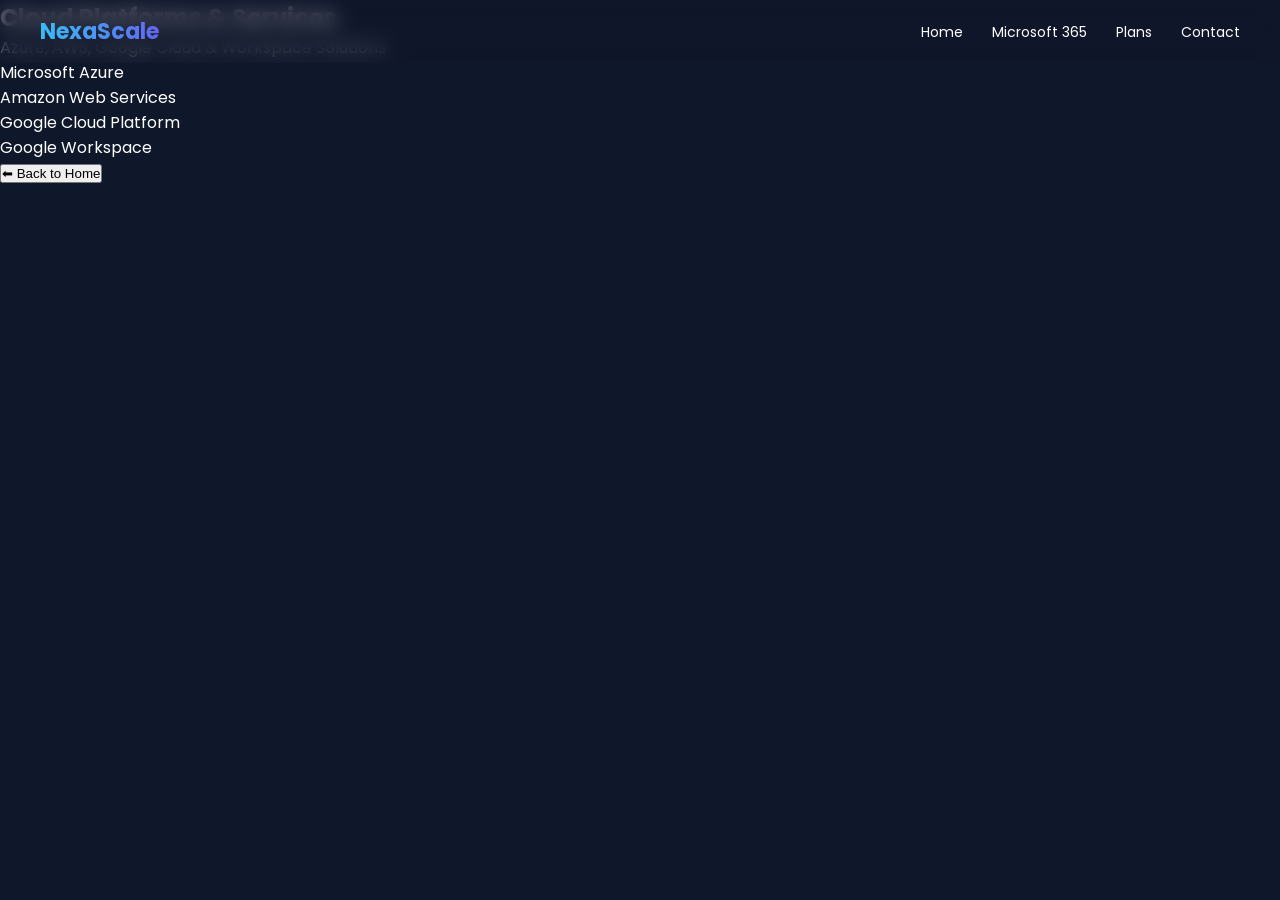
==== cloud.html @ 9bf3ecc2 "Create cloud.html" ====
<!DOCTYPE html>
<html lang="en">
<head>
  <meta charset="UTF-8">
  <title>Cloud Platforms & Services</title>

  <!-- CSS -->
  <link rel="stylesheet" href="css/style.css">

  <!-- FONT -->
  <link href="https://fonts.googleapis.com/css2?family=Poppins:wght@300;400;600;700&display=swap" rel="stylesheet">
</head>

<body>

<!-- NAVBAR -->
<header class="navbar">
  <div class="logo" onclick="location.href='index.html'">
    NexaScale
  </div>
  <nav class="menu">
    <a href="index.html">Home</a>
    <a href="microsoft365.html">Microsoft 365</a>
    <a href="#">Plans</a>
    <a href="#">Contact</a>
  </nav>
</header>

<!-- MAIN CONTAINER -->
<section class="m365-container">

  <!-- HEADER -->
  <div class="page-header">
    <h1 class="page-title">Cloud Platforms & Services</h1>
    <p class="page-subtitle">
      Azure, AWS, Google Cloud & Workspace Solutions
    </p>
  </div>

  <!-- GRID -->
  <div class="m365-grid">

    <div class="m365-card" onclick="showCloudService(event, 'azure')">
      Microsoft Azure
    </div>

    <div class="m365-card" onclick="showCloudService(event, 'aws')">
      Amazon Web Services
    </div>

    <div class="m365-card" onclick="showCloudService(event, 'gcp')">
      Google Cloud Platform
    </div>

    <div class="m365-card" onclick="showCloudService(event, 'workspace')">
      Google Workspace
    </div>

  </div>

  <!-- DETAILS -->
  <div id="cloud-details" class="m365-details"></div>

  <!-- BACK BUTTON -->
  <div class="back-container">
    <button class="back-btn" onclick="location.href='index.html'">
      ⬅ Back to Home
    </button>
  </div>

</section>

<!-- JS -->
<script src="js/cloud.js"></script>

</body>
</html>
---- css/style.css ----
/* RESET */
* {
  margin: 0;
  padding: 0;
  box-sizing: border-box;
}

/* BODY */
body {
  font-family: 'Poppins', sans-serif;
  background: #0f172a;
  color: #fff;
  overflow-x: hidden;
}

/* NAVBAR */
.navbar {
  position: fixed;
  top: 0;
  width: 100%;
  padding: 15px 40px;
  display: flex;
  justify-content: space-between;
  align-items: center;

  background: rgba(15, 23, 42, 0.6);
  backdrop-filter: blur(10px);
  z-index: 1000;
}

/* LOGO */
.logo {
  font-size: 22px;
  font-weight: 700;
  cursor: pointer;

  background: linear-gradient(90deg, #38bdf8, #6366f1);
  -webkit-background-clip: text;
  -webkit-text-fill-color: transparent;
}

/* MENU */
.menu a {
  margin-left: 25px;
  text-decoration: none;
  color: white;
  font-size: 14px;
  position: relative;
}

/* HOVER EFFECT */
.menu a::after {
  content: "";
  position: absolute;
  width: 0%;
  height: 2px;
  bottom: -5px;
  left: 0;
  background: #38bdf8;
  transition: 0.3s;
}

.menu a:hover::after {
  width: 100%;
}


/* BACKGROUND CANVAS */
#network {
  position: fixed;
  top: 0;
  left: 0;
  width: 100%;
  height: 100%;
  z-index: -1;
}

/* HERO SECTION */
.hero {
  text-align: center;
  padding: 100px 20px 60px;
}

.main-title {
  font-size: 50px;
  font-weight: 700;
  background: linear-gradient(90deg, #38bdf8, #6366f1);
  -webkit-background-clip: text;
  -webkit-text-fill-color: transparent;
}

.subtitle {
  margin-top: 10px;
  opacity: 0.8;
  font-size: 16px;
}

/* SERVICES SECTION */
.services {
  padding: 40px 20px 80px;
  text-align: center;
}

.section-title {
  font-size: 30px;
  margin-bottom: 30px;
}

/* GRID LAYOUT */
.grid {
  display: grid;
  grid-template-columns: repeat(auto-fit, minmax(230px, 1fr));
  gap: 25px;
  max-width: 1000px;
  margin: auto;
}

/* CARD DESIGN */
.card {
  position: relative;
  padding: 30px;
  border-radius: 15px;
  cursor: pointer;
  overflow: hidden;

  background: rgba(255, 255, 255, 0.05);
  border: 1px solid rgba(255, 255, 255, 0.1);
  backdrop-filter: blur(12px);

  transition: all 0.3s ease;
}

/* HOVER EFFECT */
.card:hover {
  transform: translateY(-8px) scale(1.02);
  box-shadow: 0 0 25px rgba(56, 189, 248, 0.6);
}

/* CURSOR GLOW EFFECT */
.card::before {
  content: "";
  position: absolute;
  top: var(--y);
  left: var(--x);
  transform: translate(-50%, -50%);
  width: 200px;
  height: 200px;
  background: radial-gradient(circle, rgba(56,189,248,0.3), transparent 60%);
  opacity: 0;
  transition: opacity 0.3s;
}

.card:hover::before {
  opacity: 1;
}

/* BOX (for other pages reuse) */
.box {
  position: relative;
  padding: 30px;
  border-radius: 15px;
  background: rgba(255,255,255,0.05);
  backdrop-filter: blur(12px);
  border: 1px solid rgba(255,255,255,0.1);
}

/* SOCIAL CONTAINER - HORIZONTAL */
.socials {
  position: fixed;
  bottom: 20px;
  right: 20px;

  display: flex;
  flex-direction: row; /* horizontal */
  gap: 12px;

  z-index: 999;
}

/* ICON BUTTON */
.socials a {
  width: 48px;
  height: 48px;

  display: flex;
  align-items: center;
  justify-content: center;

  border-radius: 50%;
  font-size: 18px;
  color: white;

  background: rgba(255,255,255,0.08);
  border: 1px solid rgba(255,255,255,0.15);

  backdrop-filter: blur(10px);

  transition: all 0.3s ease;
}

/* HOVER EFFECT */
.socials a:hover {
  transform: translateY(-6px) scale(1.1);
  background: rgba(56,189,248,0.6);
  box-shadow: 0 0 20px rgba(56,189,248,0.8);
}

/* RESPONSIVE */
@media (max-width: 768px) {
  .main-title {
    font-size: 36px;
  }

  .grid {
    grid-template-columns: 1fr;
  }
}

.home-grid {
  display: grid;
  grid-template-columns: repeat(2, 1fr);
  gap: 20px;
  margin-top: 30px;
}

.home-card {
  padding: 30px;
  text-align: center;
  border-radius: 20px;
  cursor: pointer;
  transition: 0.3s;
  background: rgba(255,255,255,0.05);
  border: 1px solid rgba(255,255,255,0.1);
  font-size: 18px;
  font-weight: 600;
}

.home-card:hover {
 transform: translateY(-5px);
  box-shadow: 0 0 15px rgba(56,189,248,0.3);
}

/* SAME EFFECT AS M365 */
.home-card.active {
  background: linear-gradient(135deg, #38bdf8, #6366f1);
  color: white;
  box-shadow: 
    0 0 20px rgba(56,189,248,0.6),
    0 0 40px rgba(99,102,241,0.5);
  transform: scale(1.02);
}
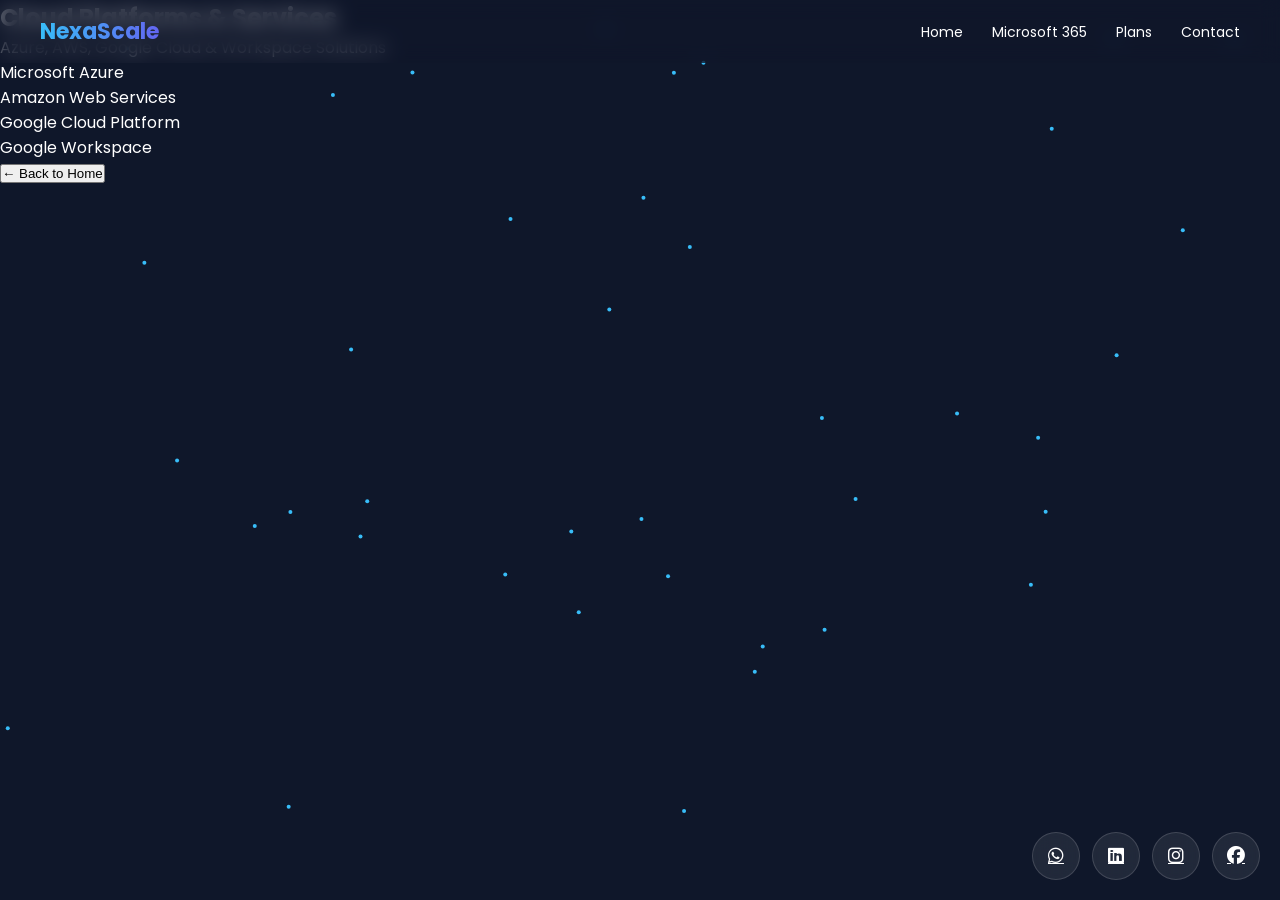
==== commit ac6ee088: "Update cloud.html" ====
--- a/cloud.html
+++ b/cloud.html
@@ -9,6 +9,9 @@
 
   <!-- FONT -->
   <link href="https://fonts.googleapis.com/css2?family=Poppins:wght@300;400;600;700&display=swap" rel="stylesheet">
+
+  <!-- ICONS -->
+  <link rel="stylesheet" href="https://cdnjs.cloudflare.com/ajax/libs/font-awesome/6.5.0/css/all.min.css">
 </head>
 
 <body>
@@ -26,7 +29,10 @@
   </nav>
 </header>
 
-<!-- MAIN CONTAINER -->
+<!-- BACKGROUND -->
+<canvas id="network"></canvas>
+
+<!-- MAIN -->
 <section class="m365-container">
 
   <!-- HEADER -->
@@ -64,14 +70,31 @@
   <!-- BACK BUTTON -->
   <div class="back-container">
     <button class="back-btn" onclick="location.href='index.html'">
-      ⬅ Back to Home
+      ← Back to Home
     </button>
   </div>
 
 </section>
 
+<!-- SOCIAL -->
+<div class="socials">
+  <a href="https://wa.me/919028575595?text=Hello%20NexaScale%2C%20I%20want%20more%20information" target="_blank">
+    <i class="fab fa-whatsapp"></i>
+  </a>
+  <a href="#">
+    <i class="fab fa-linkedin"></i>
+  </a>
+  <a href="#">
+    <i class="fab fa-instagram"></i>
+  </a>
+  <a href="#">
+    <i class="fab fa-facebook"></i>
+  </a>
+</div>
+
 <!-- JS -->
 <script src="js/cloud.js"></script>
+<script src="js/main.js"></script>
 
 </body>
 </html>
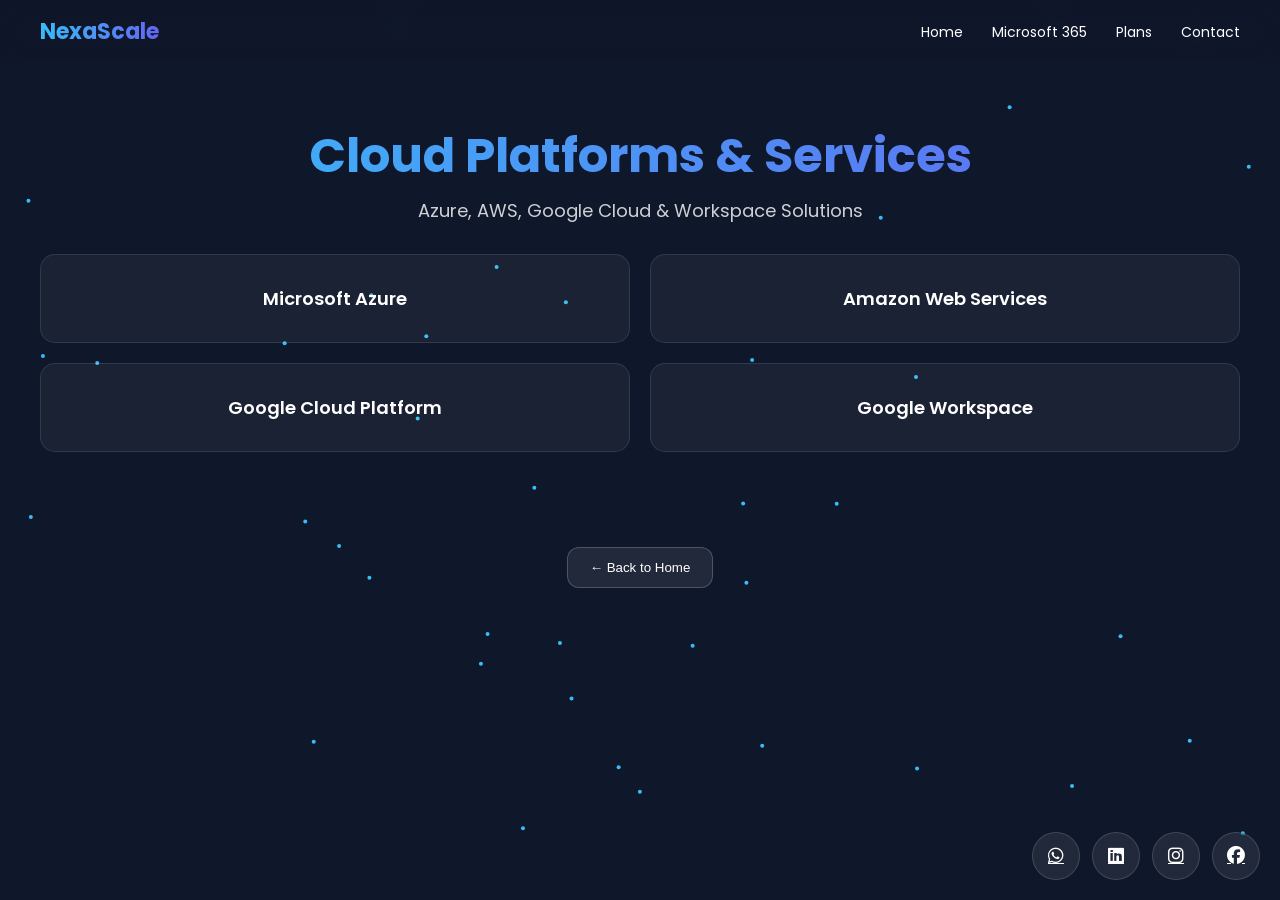
==== commit 9e53cf2c: "Update cloud.html" ====
--- a/cloud.html
+++ b/cloud.html
@@ -6,6 +6,7 @@
 
   <!-- CSS -->
   <link rel="stylesheet" href="css/style.css">
+  <link rel="stylesheet" href="css/m365.css">
 
   <!-- FONT -->
   <link href="https://fonts.googleapis.com/css2?family=Poppins:wght@300;400;600;700&display=swap" rel="stylesheet">
--- a/css/m365.css
+++ b/css/m365.css
@@ -0,0 +1,129 @@
+.m365-grid {
+  display: grid;
+  grid-template-columns: repeat(2, 1fr);
+  gap: 20px;
+  margin-top: 30px;
+}
+
+.m365-card {
+  padding: 30px;
+  text-align: center;
+  border-radius: 15px;
+  cursor: pointer;
+  transition: 0.3s;
+  background: rgba(255,255,255,0.05);
+  border: 1px solid rgba(255,255,255,0.1);
+  font-size: 18px;
+  font-weight: 600;
+}
+
+.m365-card:hover {
+  transform: translateY(-5px);
+}
+
+.m365-card.active {
+  background: linear-gradient(135deg, #38bdf8, #6366f1);
+  color: white;
+  box-shadow: 0 0 25px rgba(56,189,248,0.6);
+}
+
+/* DETAILS GRID */
+.m365-details {
+  margin-top: 40px;
+  display: grid;
+  grid-template-columns: repeat(2, 1fr);
+  gap: 20px;
+}
+
+.m365-details .box h3 {
+  color: #38bdf8;
+  margin-bottom: 10px;
+}
+
+/* PAGE TITLE (M365) */
+.page-title {
+  font-size: 48px;
+  font-weight: 700;
+  margin-bottom: 5px;
+
+  background: linear-gradient(90deg, #38bdf8, #6366f1);
+  -webkit-background-clip: text;
+  -webkit-text-fill-color: transparent;
+}
+
+/* SUBTITLE */
+.page-subtitle {
+  font-size: 18px;
+  opacity: 0.8;
+  margin-bottom: 10px;
+}
+
+/* BACK BUTTON */
+.back-btn {
+  margin: 15px 0 30px;
+  padding: 10px 18px;
+
+  border-radius: 10px;
+  border: 1px solid rgba(255,255,255,0.2);
+
+  background: rgba(255,255,255,0.08);
+  color: white;
+
+  cursor: pointer;
+  transition: 0.3s;
+}
+
+.back-btn:hover {
+  transform: translateY(-3px);
+  background: rgba(56,189,248,0.5);
+  box-shadow: 0 0 15px rgba(56,189,248,0.6);
+}
+
+
+/* FIX NAVBAR OVERLAP */
+.m365-container {
+   padding-top: 120px;
+  max-width: 1200px;
+  margin: auto;
+  text-align: center;
+}
+
+
+.page-header {
+  text-align: center;
+}
+
+.back-btn {
+  display: inline-block;
+  margin-bottom: 40px;
+}
+
+@media (max-width: 768px) {
+  .page-title {
+    font-size: 32px;
+  }
+}
+
+
+.back-container {
+  display: flex;
+  justify-content: center; /* center align */
+  margin-top: 40px;
+}
+
+.back-btn {
+  padding: 12px 22px;
+  border-radius: 12px;
+  border: 1px solid rgba(255,255,255,0.2);
+  background: rgba(255,255,255,0.08);
+  color: white;
+  cursor: pointer;
+  transition: 0.3s;
+}
+
+.back-btn:hover {
+  transform: translateY(-3px);
+  background: rgba(56,189,248,0.5);
+  box-shadow: 0 0 15px rgba(56,189,248,0.6);
+}
+
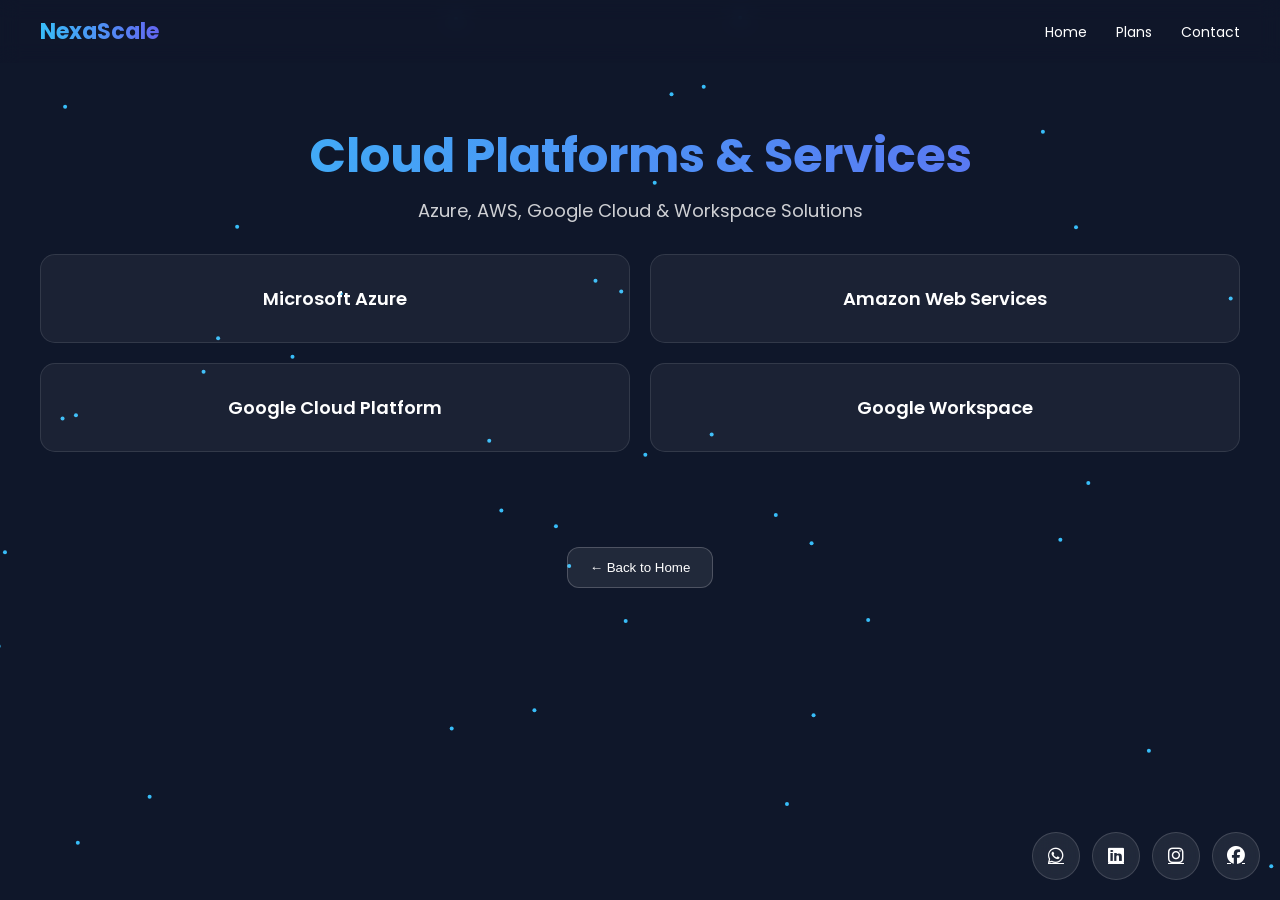
==== commit 968f6d72: "Update cloud.html" ====
--- a/cloud.html
+++ b/cloud.html
@@ -24,7 +24,6 @@
   </div>
   <nav class="menu">
     <a href="index.html">Home</a>
-    <a href="microsoft365.html">Microsoft 365</a>
     <a href="#">Plans</a>
     <a href="#">Contact</a>
   </nav>
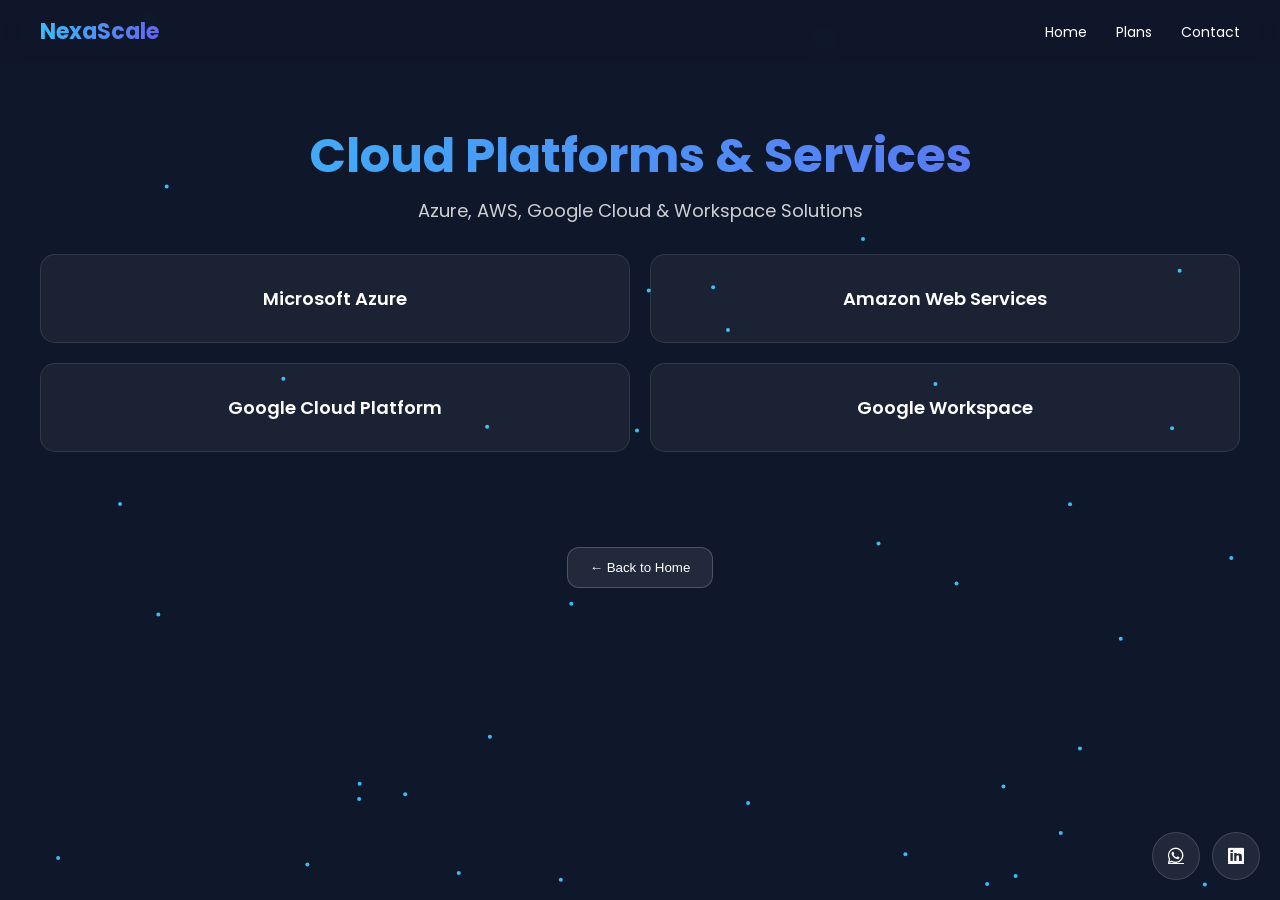
==== commit 87524d9c: "Update cloud.html" ====
--- a/cloud.html
+++ b/cloud.html
@@ -81,14 +81,8 @@
   <a href="https://wa.me/919028575595?text=Hello%20NexaScale%2C%20I%20want%20more%20information" target="_blank">
     <i class="fab fa-whatsapp"></i>
   </a>
-  <a href="#">
+ <a href="https://www.linkedin.com/in/tusharkn" target="_blank" title="LinkedIn">
     <i class="fab fa-linkedin"></i>
-  </a>
-  <a href="#">
-    <i class="fab fa-instagram"></i>
-  </a>
-  <a href="#">
-    <i class="fab fa-facebook"></i>
   </a>
 </div>
 
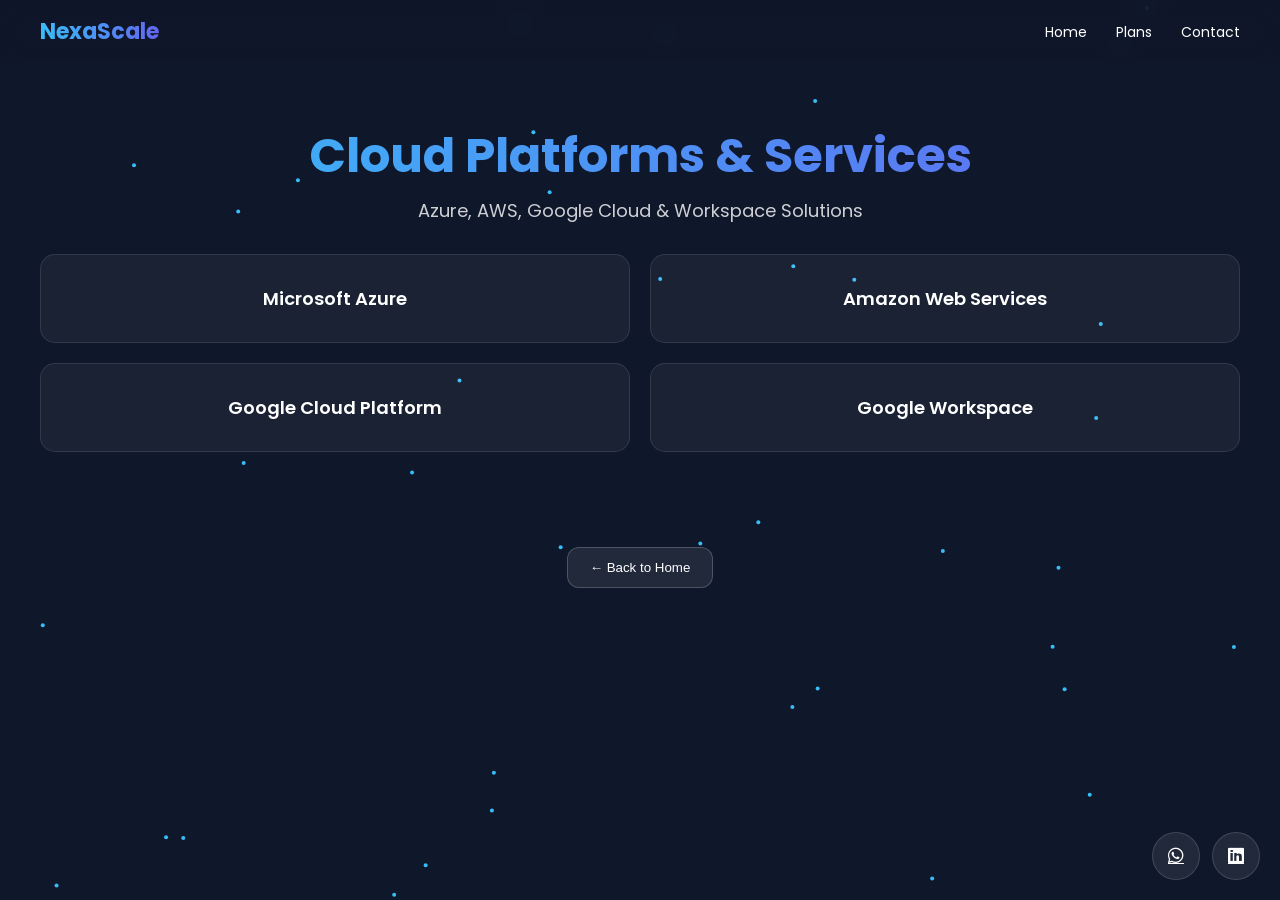
==== commit 1747efb9: "Update cloud.html" ====
--- a/cloud.html
+++ b/cloud.html
@@ -13,6 +13,8 @@
 
   <!-- ICONS -->
   <link rel="stylesheet" href="https://cdnjs.cloudflare.com/ajax/libs/font-awesome/6.5.0/css/all.min.css">
+  <meta name="viewport" content="width=device-width, initial-scale=1.0">
+
 </head>
 
 <body>
